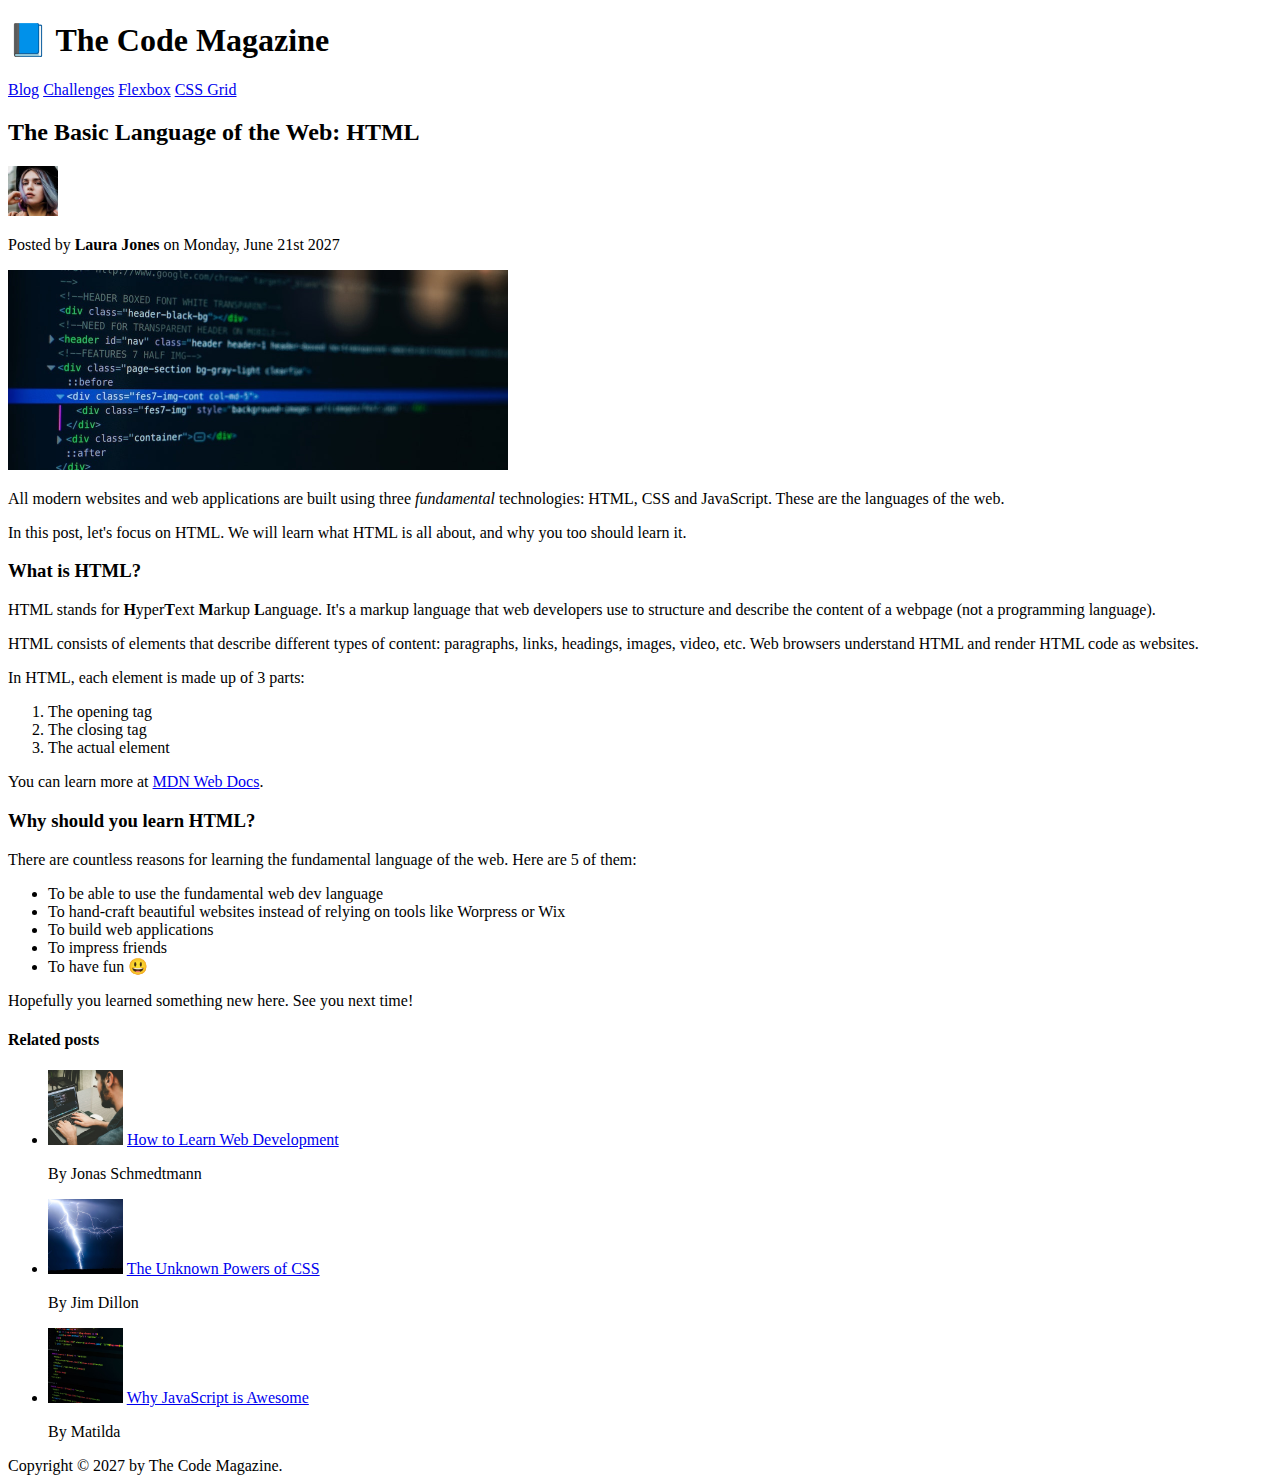
==== index.html @ fe8f7763 "upload all materials which will be used to build the css on; the same as the ones in html-fundamenta" ====
<!DOCTYPE html>
<html lang="en">
  <head>
    <meta charset="UTF-8" />
    <title>The Basic Language of the Web: HTML</title>
  </head>

  <body>
    <!--
    <h1>The Basic Language of the Web: HTML</h1>
    <h2>The Basic Language of the Web: HTML</h2>
    <h3>The Basic Language of the Web: HTML</h3>
    <h4>The Basic Language of the Web: HTML</h4>
    <h5>The Basic Language of the Web: HTML</h5>
    <h6>The Basic Language of the Web: HTML</h6>
    -->

    <header>
      <h1>📘 The Code Magazine</h1>

      <nav>
        <a href="blog.html">Blog</a>
        <a href="#">Challenges</a>
        <a href="#">Flexbox</a>
        <a href="#">CSS Grid</a>
      </nav>
    </header>

    <article>
      <header>
        <h2>The Basic Language of the Web: HTML</h2>

        <img
          src="img/laura-jones.jpg"
          alt="Headshot of Laura Jones"
          height="50"
          width="50"
        />

        <p>Posted by <strong>Laura Jones</strong> on Monday, June 21st 2027</p>

        <img
          src="img/post-img.jpg"
          alt="HTML code on a screen"
          width="500"
          height="200"
        />
      </header>

      <p>
        All modern websites and web applications are built using three
        <em>fundamental</em>
        technologies: HTML, CSS and JavaScript. These are the languages of the
        web.
      </p>

      <p>
        In this post, let's focus on HTML. We will learn what HTML is all about,
        and why you too should learn it.
      </p>

      <h3>What is HTML?</h3>
      <p>
        HTML stands for <strong>H</strong>yper<strong>T</strong>ext
        <strong>M</strong>arkup <strong>L</strong>anguage. It's a markup
        language that web developers use to structure and describe the content
        of a webpage (not a programming language).
      </p>
      <p>
        HTML consists of elements that describe different types of content:
        paragraphs, links, headings, images, video, etc. Web browsers understand
        HTML and render HTML code as websites.
      </p>
      <p>In HTML, each element is made up of 3 parts:</p>

      <ol>
        <li>The opening tag</li>
        <li>The closing tag</li>
        <li>The actual element</li>
      </ol>

      <p>
        You can learn more at
        <a
          href="https://developer.mozilla.org/en-US/docs/Web/HTML"
          target="_blank"
          >MDN Web Docs</a
        >.
      </p>

      <h3>Why should you learn HTML?</h3>

      <p>
        There are countless reasons for learning the fundamental language of the
        web. Here are 5 of them:
      </p>

      <ul>
        <li>To be able to use the fundamental web dev language</li>
        <li>
          To hand-craft beautiful websites instead of relying on tools like
          Worpress or Wix
        </li>
        <li>To build web applications</li>
        <li>To impress friends</li>
        <li>To have fun 😃</li>
      </ul>

      <p>Hopefully you learned something new here. See you next time!</p>
    </article>

    <aside>
      <h4>Related posts</h4>

      <ul>
        <li>
          <img
            src="img/related-1.jpg"
            alt="Person programming"
            width="75"
            width="75"
          />
          <a href="#">How to Learn Web Development</a>
          <p>By Jonas Schmedtmann</p>
        </li>
        <li>
          <img src="img/related-2.jpg" alt="Lightning" width="75" heigth="75" />
          <a href="#">The Unknown Powers of CSS</a>
          <p>By Jim Dillon</p>
        </li>
        <li>
          <img
            src="img/related-3.jpg"
            alt="JavaScript code on a screen"
            width="75"
            height="75"
          />
          <a href="#">Why JavaScript is Awesome</a>
          <p>By Matilda</p>
        </li>
      </ul>
    </aside>

    <footer>Copyright &copy; 2027 by The Code Magazine.</footer>
  </body>
</html>
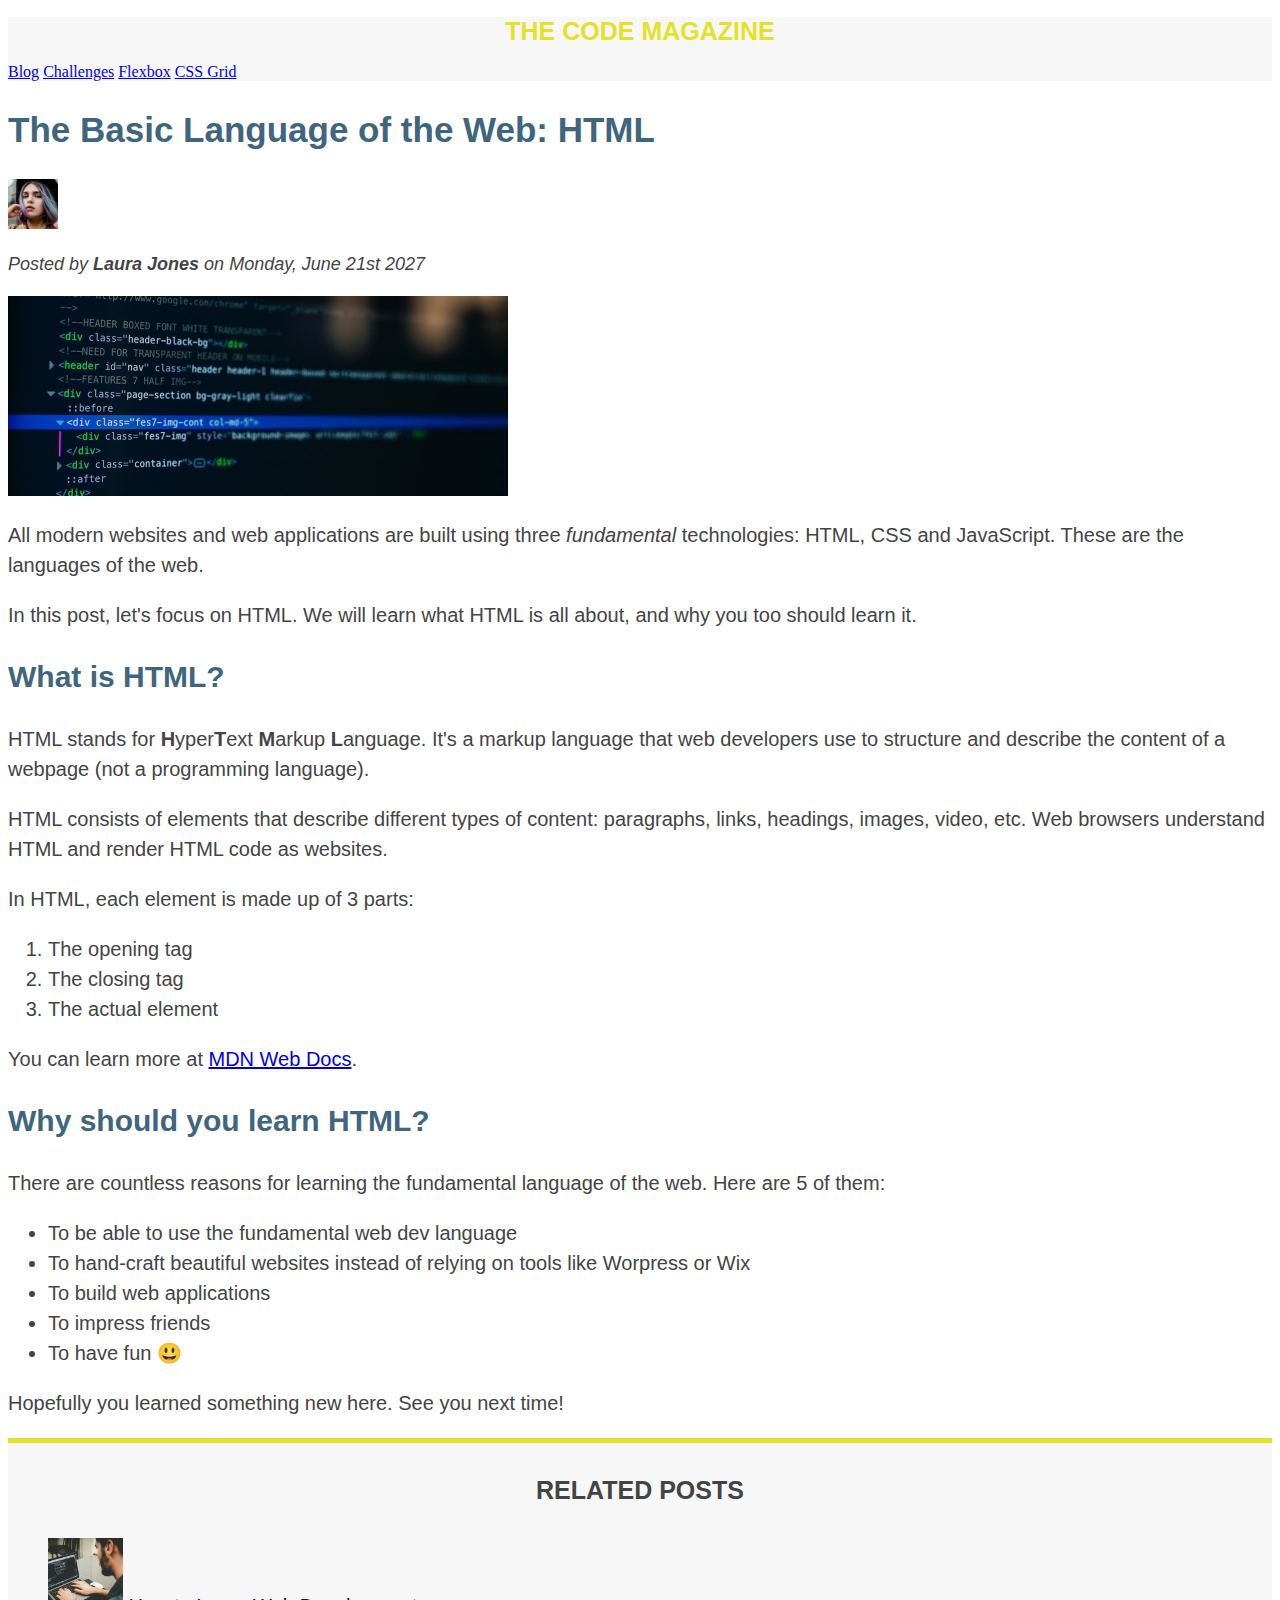
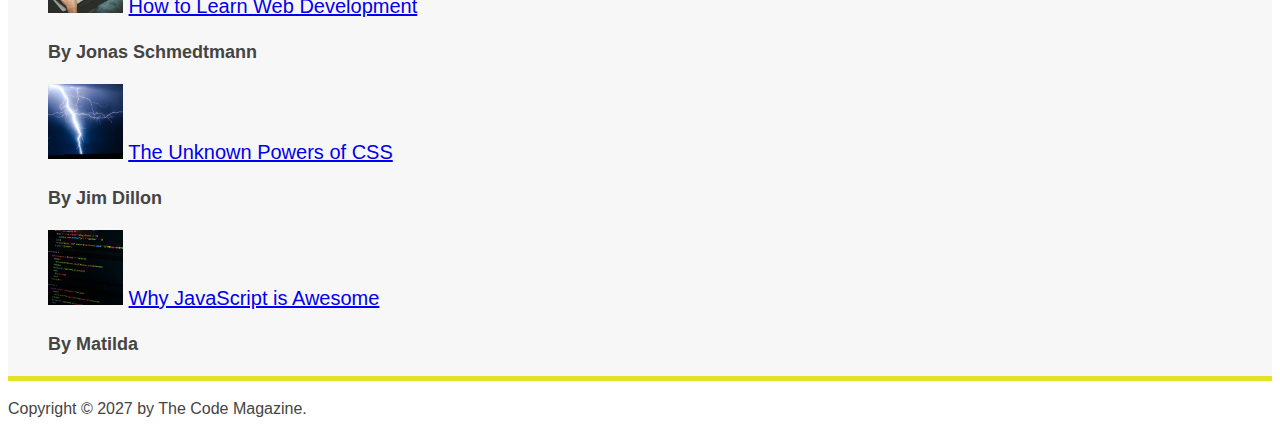
==== commit 0f18f606: "add css code for the style of the website" ====
--- a/index.html
+++ b/index.html
@@ -2,6 +2,9 @@
 <html lang="en">
   <head>
     <meta charset="UTF-8" />
+
+    <link href="style.css" rel="stylesheet" />
+
     <title>The Basic Language of the Web: HTML</title>
   </head>
 
@@ -15,8 +18,8 @@
     <h6>The Basic Language of the Web: HTML</h6>
     -->
 
-    <header>
-      <h1>📘 The Code Magazine</h1>
+    <header class="main-header">
+      <h1>The Code Magazine</h1>
 
       <nav>
         <a href="blog.html">Blog</a>
@@ -37,7 +40,9 @@
           width="50"
         />
 
-        <p>Posted by <strong>Laura Jones</strong> on Monday, June 21st 2027</p>
+        <p id="author">
+          Posted by <strong>Laura Jones</strong> on Monday, June 21st 2027
+        </p>
 
         <img
           src="img/post-img.jpg"
@@ -112,7 +117,7 @@
     <aside>
       <h4>Related posts</h4>
 
-      <ul>
+      <ul class="related">
         <li>
           <img
             src="img/related-1.jpg"
@@ -121,12 +126,12 @@
             width="75"
           />
           <a href="#">How to Learn Web Development</a>
-          <p>By Jonas Schmedtmann</p>
+          <p class="related-author">By Jonas Schmedtmann</p>
         </li>
         <li>
           <img src="img/related-2.jpg" alt="Lightning" width="75" heigth="75" />
           <a href="#">The Unknown Powers of CSS</a>
-          <p>By Jim Dillon</p>
+          <p class="related-author">By Jim Dillon</p>
         </li>
         <li>
           <img
@@ -136,11 +141,13 @@
             height="75"
           />
           <a href="#">Why JavaScript is Awesome</a>
-          <p>By Matilda</p>
+          <p class="related-author">By Matilda</p>
         </li>
       </ul>
     </aside>
 
-    <footer>Copyright &copy; 2027 by The Code Magazine.</footer>
+    <footer>
+      <p id="Copyright">Copyright &copy; 2027 by The Code Magazine.</p>
+    </footer>
   </body>
 </html>
--- a/style.css
+++ b/style.css
@@ -0,0 +1,73 @@
+h1,
+h2,
+h3,
+h4,
+p,
+li {
+  font-family: "Gill Sans", "Gill Sans MT", Calibri, "Trebuchet MS", sans-serif;
+  color: #444;
+}
+/* footer p {
+  font-size: 15px;
+} */
+h2,
+h3 {
+  color: #40657e;
+}
+h1 {
+  font-size: 25px;
+  text-transform: uppercase;
+  font-style: normal;
+  text-align: center;
+  color: #e4e129;
+}
+
+h2 {
+  font-size: 35px;
+}
+
+h3 {
+  font-size: 30px;
+}
+
+h4 {
+  font-size: 25px;
+
+  text-transform: uppercase;
+  text-align: center;
+}
+
+p {
+  font-size: 20px;
+  line-height: 1.5;
+}
+li {
+  font-size: 20px;
+  line-height: 1.5;
+}
+/*article header p {
+  font-style: italic;
+}*/
+#author {
+  font-style: italic;
+  font-size: 18px;
+}
+#Copyright {
+  font-size: 16px;
+}
+.related-author {
+  font-size: 18px;
+  font-weight: bold;
+}
+.related {
+  list-style: none;
+}
+
+.main-header {
+  background-color: #f7f7f7;
+}
+aside {
+  background-color: #f7f7f7;
+  border-top: 5px solid #e4e129;
+  border-bottom: 5px solid #e4e129;
+}
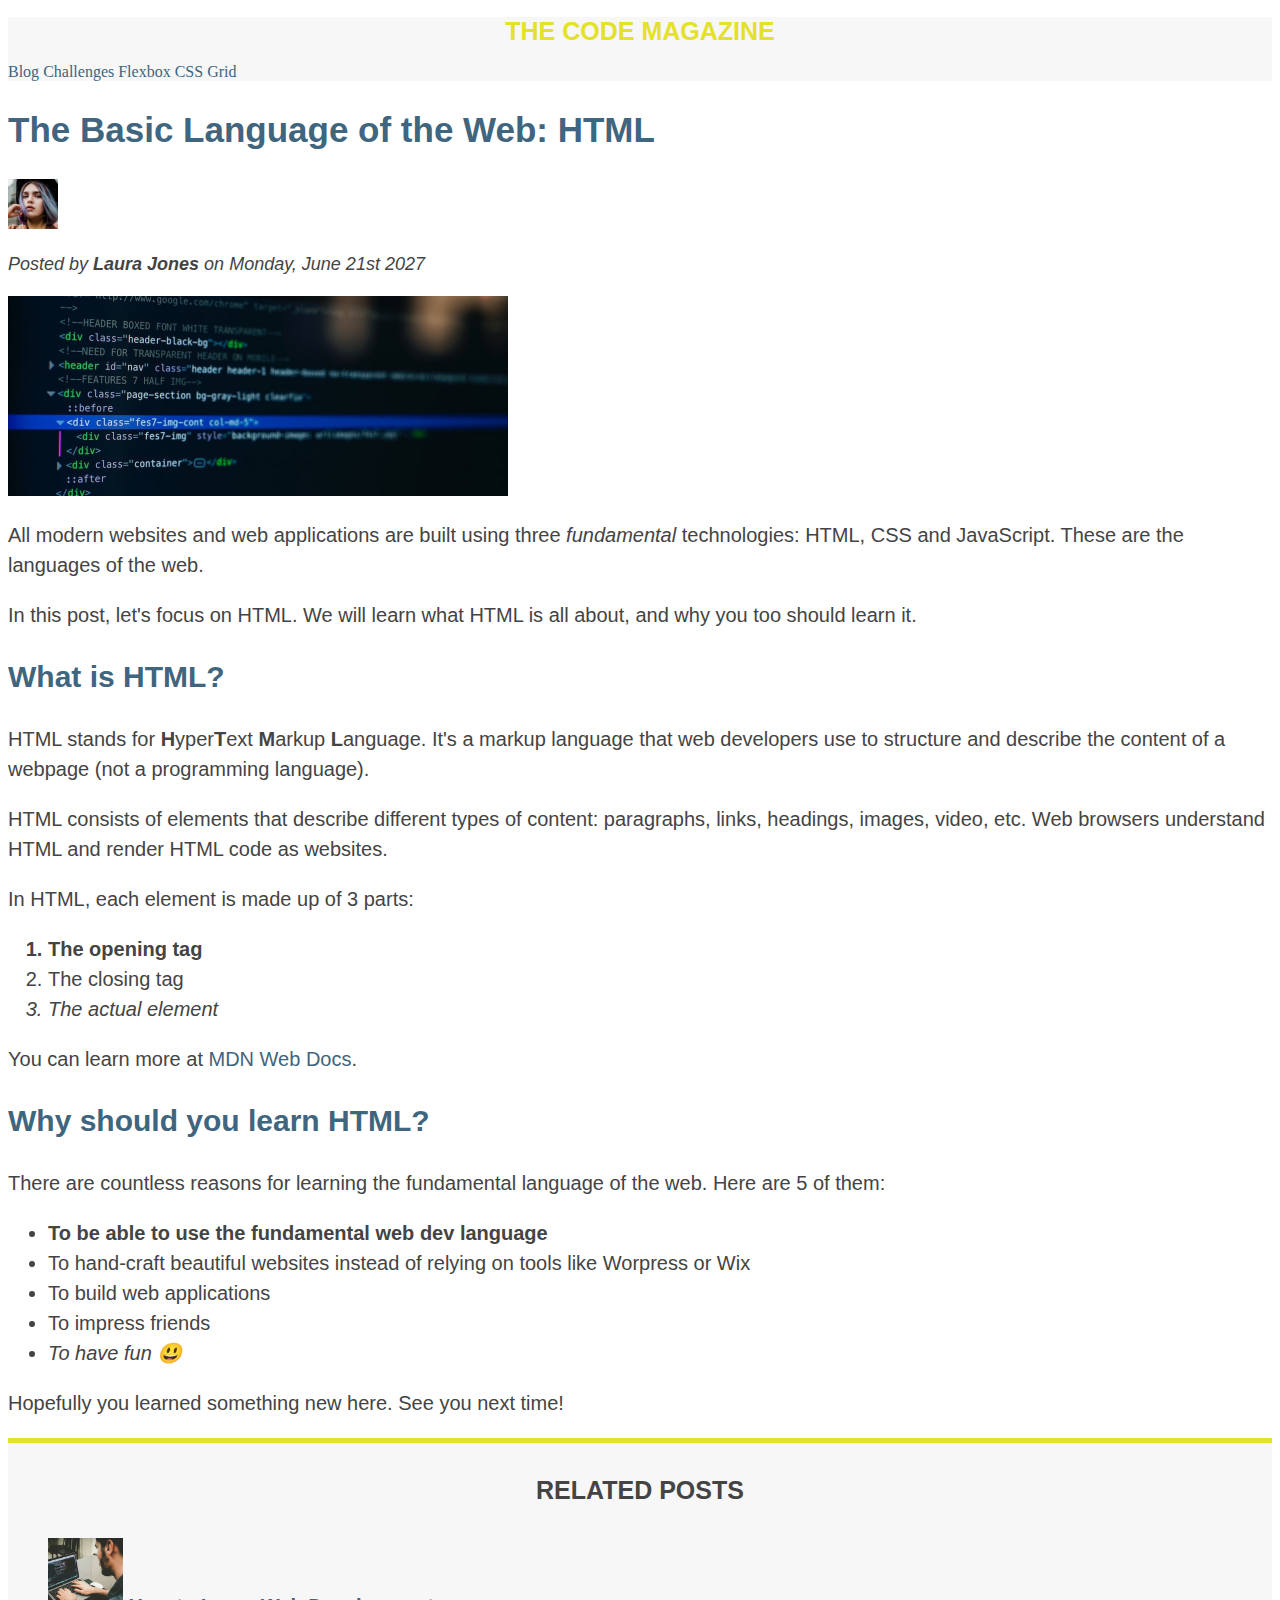
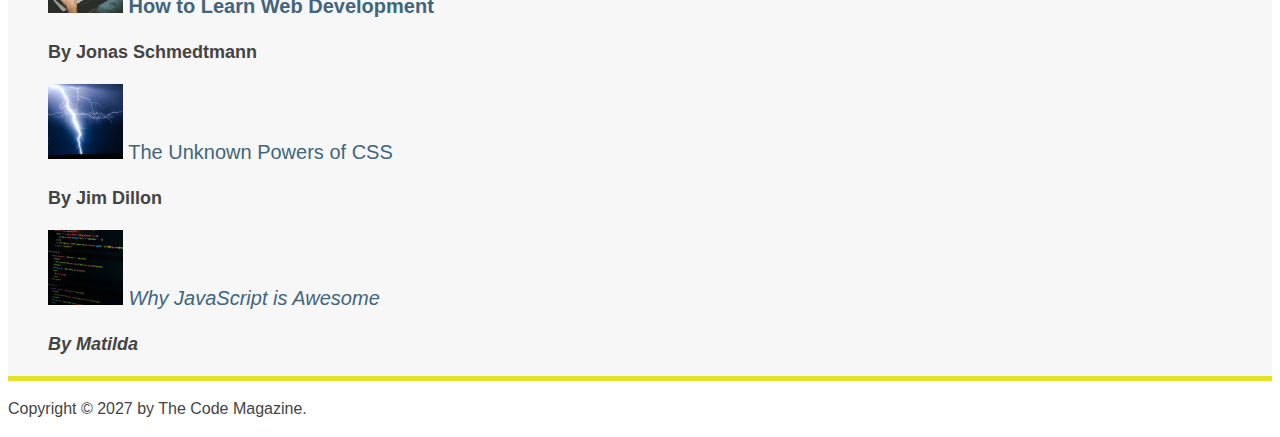
==== commit 67747fee: "add challenge css and make changes to style.css" ====
--- a/index.html
+++ b/index.html
@@ -79,7 +79,7 @@
       <p>In HTML, each element is made up of 3 parts:</p>
 
       <ol>
-        <li>The opening tag</li>
+        <li class="first-li">The opening tag</li>
         <li>The closing tag</li>
         <li>The actual element</li>
       </ol>
@@ -101,7 +101,9 @@
       </p>
 
       <ul>
-        <li>To be able to use the fundamental web dev language</li>
+        <li class="first-li">
+          To be able to use the fundamental web dev language
+        </li>
         <li>
           To hand-craft beautiful websites instead of relying on tools like
           Worpress or Wix
--- a/style.css
+++ b/style.css
@@ -4,7 +4,7 @@
 h4,
 p,
 li {
-  font-family: "Gill Sans", "Gill Sans MT", Calibri, "Trebuchet MS", sans-serif;
+  font-family: sans-serif;
   color: #444;
 }
 /* footer p {
@@ -71,3 +71,33 @@
   border-top: 5px solid #e4e129;
   border-bottom: 5px solid #e4e129;
 }
+/* .first-li {
+  font-weight: bold;
+} */
+li:first-child {
+  font-weight: bold;
+}
+li:last-child {
+  font-style: italic;
+}
+li:nth-child(even) {
+  /* color: red; */
+}
+/* Styling links */
+a:link {
+  color: #40657e;
+  text-decoration: none;
+}
+a:visited {
+  /* color:#777 */
+  color: #40657e;
+}
+a:hover {
+  color: #03446e;
+  font-weight: bold;
+  text-decoration: underline #03446e;
+}
+a:active {
+  background-color: #03446e;
+  font-style: italic;
+}
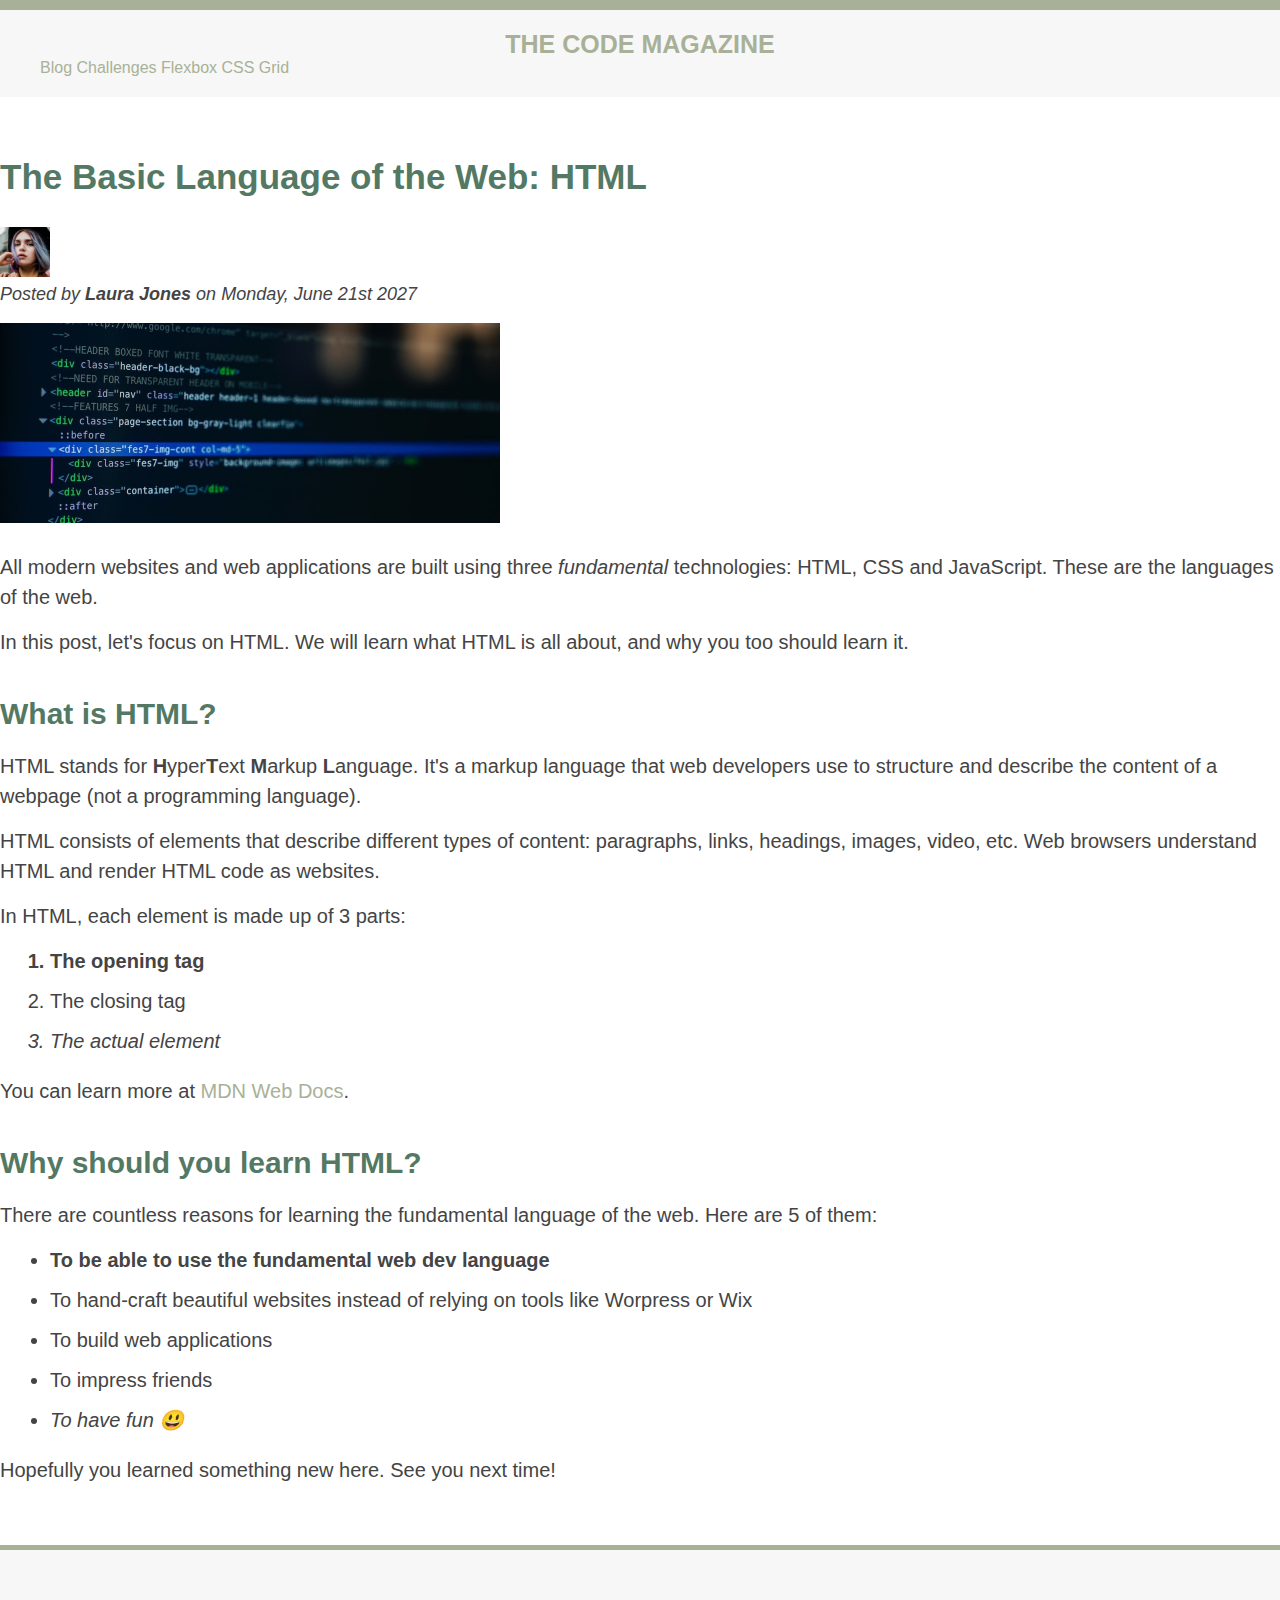
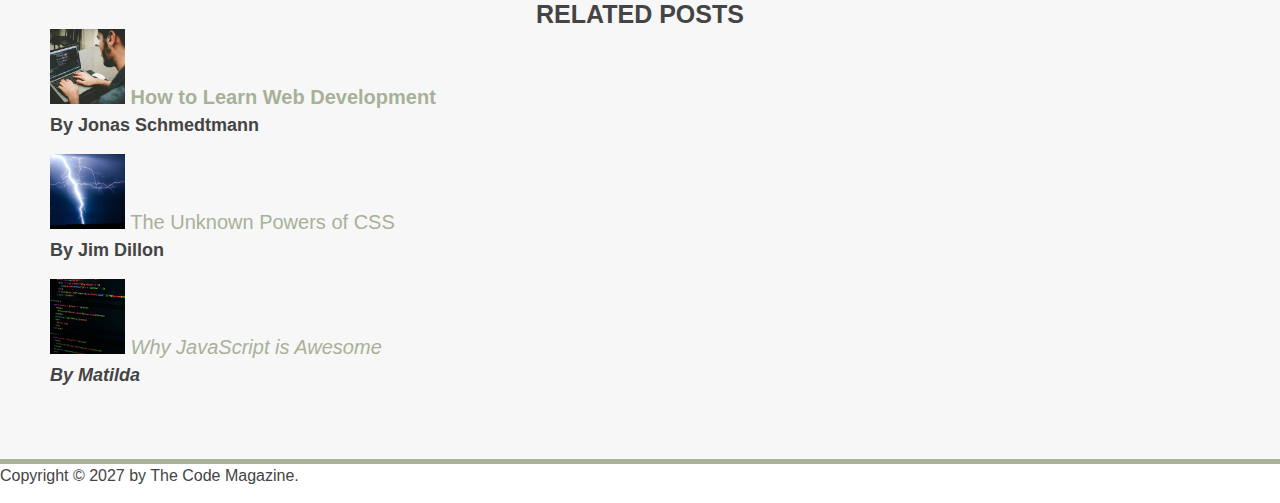
==== commit bf0feb95: "adding padding and margins" ====
--- a/index.html
+++ b/index.html
@@ -30,7 +30,7 @@
     </header>
 
     <article>
-      <header>
+      <header class="post-header">
         <h2>The Basic Language of the Web: HTML</h2>
 
         <img
--- a/style.css
+++ b/style.css
@@ -7,27 +7,59 @@
   font-family: sans-serif;
   color: #444;
 }
+* {
+  margin: 0;
+  padding: 0;
+}
+body {
+  color: #444;
+  font-family: sans-serif;
+  border-top: 10px solid #a8b198;
+}
+.main-header {
+  background-color: #f7f7f7;
+  /* padding: 20px;
+  padding-left: 40px;
+  padding-right: 40px; */
+  padding: 20px 40px;
+  margin-bottom: 60px;
+}
+.post-header {
+  margin-bottom: 25px;
+}
+aside {
+  background-color: #f7f7f7;
+  border-top: 5px solid #a8b198;
+  border-bottom: 5px solid #a8b198;
+  padding: 50px 0;
+}
+article {
+  margin-bottom: 60px;
+}
 /* footer p {
   font-size: 15px;
 } */
 h2,
 h3 {
-  color: #40657e;
+  color: #537964;
 }
 h1 {
   font-size: 25px;
   text-transform: uppercase;
   font-style: normal;
   text-align: center;
-  color: #e4e129;
+  color: #a8b198;
 }
 
 h2 {
   font-size: 35px;
+  margin-bottom: 30px;
 }
 
 h3 {
   font-size: 30px;
+  margin-bottom: 20px;
+  margin-top: 40px;
 }
 
 h4 {
@@ -40,10 +72,20 @@
 p {
   font-size: 20px;
   line-height: 1.5;
+  margin-bottom: 15px;
+}
+ul,
+ol {
+  margin-left: 50px;
+  margin-bottom: 20px;
 }
 li {
   font-size: 20px;
   line-height: 1.5;
+  margin-bottom: 10px;
+}
+li:last-child {
+  margin-bottom: 0;
 }
 /*article header p {
   font-style: italic;
@@ -63,14 +105,6 @@
   list-style: none;
 }
 
-.main-header {
-  background-color: #f7f7f7;
-}
-aside {
-  background-color: #f7f7f7;
-  border-top: 5px solid #e4e129;
-  border-bottom: 5px solid #e4e129;
-}
 /* .first-li {
   font-weight: bold;
 } */
@@ -85,19 +119,19 @@
 }
 /* Styling links */
 a:link {
-  color: #40657e;
+  color: #a8b198;
   text-decoration: none;
 }
 a:visited {
   /* color:#777 */
-  color: #40657e;
+  color: #a8b198;
 }
 a:hover {
-  color: #03446e;
+  color: #537964;
   font-weight: bold;
-  text-decoration: underline #03446e;
+  text-decoration: underline #537964;
 }
 a:active {
-  background-color: #03446e;
+  background-color: #537964;
   font-style: italic;
 }
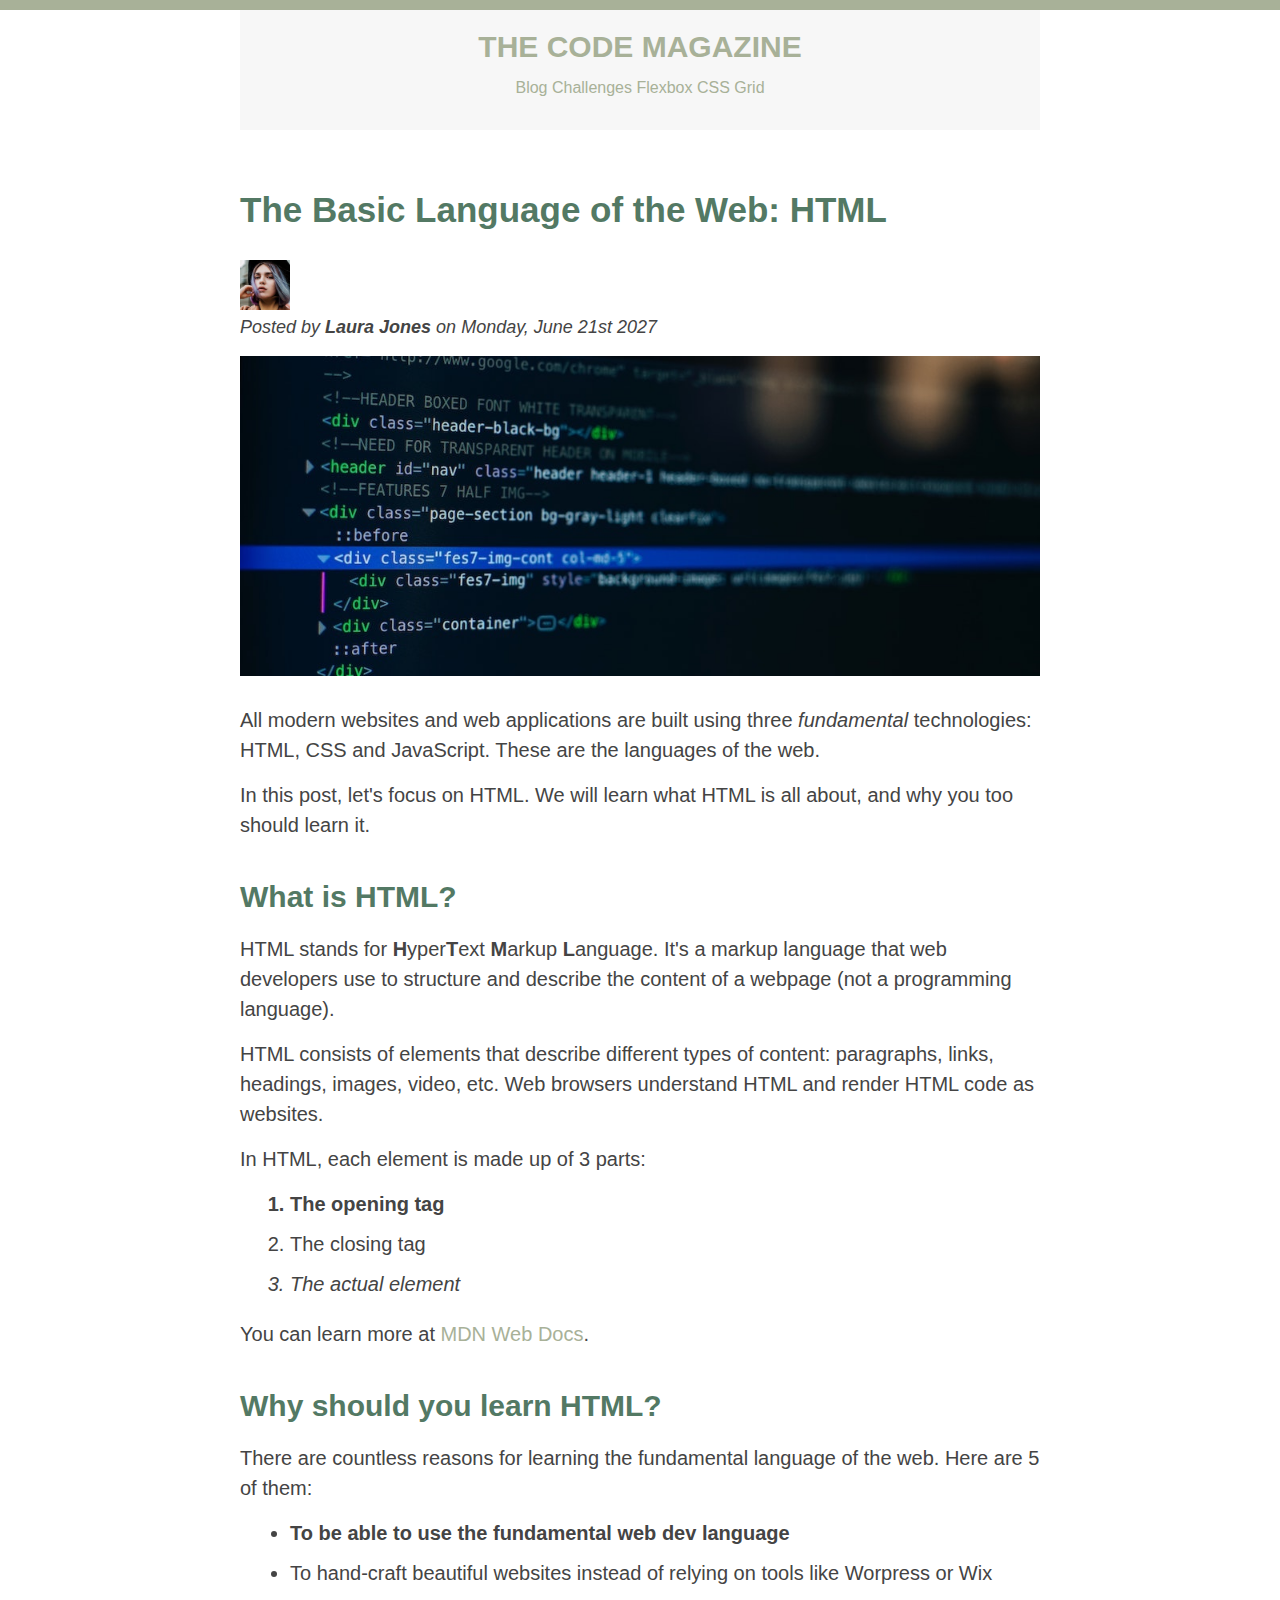
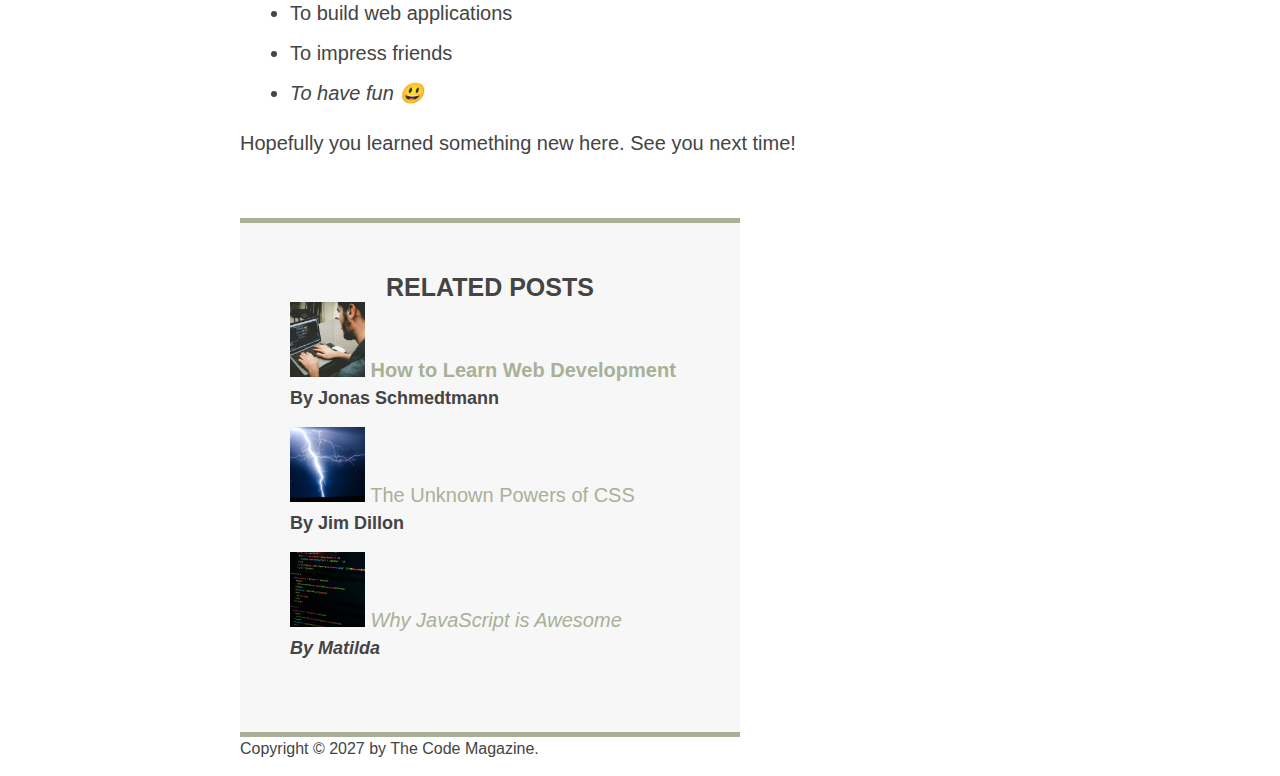
==== commit 794d27cb: "add left and right margins and center the content" ====
--- a/index.html
+++ b/index.html
@@ -17,139 +17,146 @@
     <h5>The Basic Language of the Web: HTML</h5>
     <h6>The Basic Language of the Web: HTML</h6>
     -->
+    <div class="container">
+      <header class="main-header">
+        <h1>The Code Magazine</h1>
 
-    <header class="main-header">
-      <h1>The Code Magazine</h1>
+        <nav>
+          <a href="blog.html">Blog</a>
+          <a href="#">Challenges</a>
+          <a href="#">Flexbox</a>
+          <a href="#">CSS Grid</a>
+        </nav>
+      </header>
 
-      <nav>
-        <a href="blog.html">Blog</a>
-        <a href="#">Challenges</a>
-        <a href="#">Flexbox</a>
-        <a href="#">CSS Grid</a>
-      </nav>
-    </header>
+      <article>
+        <header class="post-header">
+          <h2>The Basic Language of the Web: HTML</h2>
 
-    <article>
-      <header class="post-header">
-        <h2>The Basic Language of the Web: HTML</h2>
+          <img
+            src="img/laura-jones.jpg"
+            alt="Headshot of Laura Jones"
+            height="50"
+            width="50"
+          />
 
-        <img
-          src="img/laura-jones.jpg"
-          alt="Headshot of Laura Jones"
-          height="50"
-          width="50"
-        />
+          <p id="author">
+            Posted by <strong>Laura Jones</strong> on Monday, June 21st 2027
+          </p>
 
-        <p id="author">
-          Posted by <strong>Laura Jones</strong> on Monday, June 21st 2027
+          <img
+            class="main-img"
+            src="img/post-img.jpg"
+            alt="HTML code on a screen"
+            width="500"
+            height="200"
+          />
+        </header>
+
+        <p>
+          All modern websites and web applications are built using three
+          <em>fundamental</em>
+          technologies: HTML, CSS and JavaScript. These are the languages of the
+          web.
         </p>
 
-        <img
-          src="img/post-img.jpg"
-          alt="HTML code on a screen"
-          width="500"
-          height="200"
-        />
-      </header>
+        <p>
+          In this post, let's focus on HTML. We will learn what HTML is all
+          about, and why you too should learn it.
+        </p>
 
-      <p>
-        All modern websites and web applications are built using three
-        <em>fundamental</em>
-        technologies: HTML, CSS and JavaScript. These are the languages of the
-        web.
-      </p>
+        <h3>What is HTML?</h3>
+        <p>
+          HTML stands for <strong>H</strong>yper<strong>T</strong>ext
+          <strong>M</strong>arkup <strong>L</strong>anguage. It's a markup
+          language that web developers use to structure and describe the content
+          of a webpage (not a programming language).
+        </p>
+        <p>
+          HTML consists of elements that describe different types of content:
+          paragraphs, links, headings, images, video, etc. Web browsers
+          understand HTML and render HTML code as websites.
+        </p>
+        <p>In HTML, each element is made up of 3 parts:</p>
 
-      <p>
-        In this post, let's focus on HTML. We will learn what HTML is all about,
-        and why you too should learn it.
-      </p>
+        <ol>
+          <li class="first-li">The opening tag</li>
+          <li>The closing tag</li>
+          <li>The actual element</li>
+        </ol>
 
-      <h3>What is HTML?</h3>
-      <p>
-        HTML stands for <strong>H</strong>yper<strong>T</strong>ext
-        <strong>M</strong>arkup <strong>L</strong>anguage. It's a markup
-        language that web developers use to structure and describe the content
-        of a webpage (not a programming language).
-      </p>
-      <p>
-        HTML consists of elements that describe different types of content:
-        paragraphs, links, headings, images, video, etc. Web browsers understand
-        HTML and render HTML code as websites.
-      </p>
-      <p>In HTML, each element is made up of 3 parts:</p>
+        <p>
+          You can learn more at
+          <a
+            href="https://developer.mozilla.org/en-US/docs/Web/HTML"
+            target="_blank"
+            >MDN Web Docs</a
+          >.
+        </p>
 
-      <ol>
-        <li class="first-li">The opening tag</li>
-        <li>The closing tag</li>
-        <li>The actual element</li>
-      </ol>
+        <h3>Why should you learn HTML?</h3>
 
-      <p>
-        You can learn more at
-        <a
-          href="https://developer.mozilla.org/en-US/docs/Web/HTML"
-          target="_blank"
-          >MDN Web Docs</a
-        >.
-      </p>
+        <p>
+          There are countless reasons for learning the fundamental language of
+          the web. Here are 5 of them:
+        </p>
 
-      <h3>Why should you learn HTML?</h3>
+        <ul>
+          <li class="first-li">
+            To be able to use the fundamental web dev language
+          </li>
+          <li>
+            To hand-craft beautiful websites instead of relying on tools like
+            Worpress or Wix
+          </li>
+          <li>To build web applications</li>
+          <li>To impress friends</li>
+          <li>To have fun 😃</li>
+        </ul>
 
-      <p>
-        There are countless reasons for learning the fundamental language of the
-        web. Here are 5 of them:
-      </p>
+        <p>Hopefully you learned something new here. See you next time!</p>
+      </article>
 
-      <ul>
-        <li class="first-li">
-          To be able to use the fundamental web dev language
-        </li>
-        <li>
-          To hand-craft beautiful websites instead of relying on tools like
-          Worpress or Wix
-        </li>
-        <li>To build web applications</li>
-        <li>To impress friends</li>
-        <li>To have fun 😃</li>
-      </ul>
+      <aside>
+        <h4>Related posts</h4>
 
-      <p>Hopefully you learned something new here. See you next time!</p>
-    </article>
+        <ul class="related">
+          <li>
+            <img
+              src="img/related-1.jpg"
+              alt="Person programming"
+              width="75"
+              width="75"
+            />
+            <a href="#">How to Learn Web Development</a>
+            <p class="related-author">By Jonas Schmedtmann</p>
+          </li>
+          <li>
+            <img
+              src="img/related-2.jpg"
+              alt="Lightning"
+              width="75"
+              heigth="75"
+            />
+            <a href="#">The Unknown Powers of CSS</a>
+            <p class="related-author">By Jim Dillon</p>
+          </li>
+          <li>
+            <img
+              src="img/related-3.jpg"
+              alt="JavaScript code on a screen"
+              width="75"
+              height="75"
+            />
+            <a href="#">Why JavaScript is Awesome</a>
+            <p class="related-author">By Matilda</p>
+          </li>
+        </ul>
+      </aside>
 
-    <aside>
-      <h4>Related posts</h4>
-
-      <ul class="related">
-        <li>
-          <img
-            src="img/related-1.jpg"
-            alt="Person programming"
-            width="75"
-            width="75"
-          />
-          <a href="#">How to Learn Web Development</a>
-          <p class="related-author">By Jonas Schmedtmann</p>
-        </li>
-        <li>
-          <img src="img/related-2.jpg" alt="Lightning" width="75" heigth="75" />
-          <a href="#">The Unknown Powers of CSS</a>
-          <p class="related-author">By Jim Dillon</p>
-        </li>
-        <li>
-          <img
-            src="img/related-3.jpg"
-            alt="JavaScript code on a screen"
-            width="75"
-            height="75"
-          />
-          <a href="#">Why JavaScript is Awesome</a>
-          <p class="related-author">By Matilda</p>
-        </li>
-      </ul>
-    </aside>
-
-    <footer>
-      <p id="Copyright">Copyright &copy; 2027 by The Code Magazine.</p>
-    </footer>
+      <footer>
+        <p id="Copyright">Copyright &copy; 2027 by The Code Magazine.</p>
+      </footer>
+    </div>
   </body>
 </html>
--- a/style.css
+++ b/style.css
@@ -16,6 +16,12 @@
   font-family: sans-serif;
   border-top: 10px solid #a8b198;
 }
+.container {
+  width: 800px;
+  /* margin-left: auto;
+  margin-right: auto; */
+  margin: 0 auto;
+}
 .main-header {
   background-color: #f7f7f7;
   /* padding: 20px;
@@ -23,6 +29,8 @@
   padding-right: 40px; */
   padding: 20px 40px;
   margin-bottom: 60px;
+  height: 80px;
+  text-align: center;
 }
 .post-header {
   margin-bottom: 25px;
@@ -32,6 +40,7 @@
   border-top: 5px solid #a8b198;
   border-bottom: 5px solid #a8b198;
   padding: 50px 0;
+  width: 500px;
 }
 article {
   margin-bottom: 60px;
@@ -44,11 +53,12 @@
   color: #537964;
 }
 h1 {
-  font-size: 25px;
+  font-size: 30px;
   text-transform: uppercase;
   font-style: normal;
   text-align: center;
   color: #a8b198;
+  margin-bottom: 15px;
 }
 
 h2 {
@@ -94,6 +104,10 @@
   font-style: italic;
   font-size: 18px;
 }
+.main-img {
+  width: 100%;
+  height: auto;
+}
 #Copyright {
   font-size: 16px;
 }
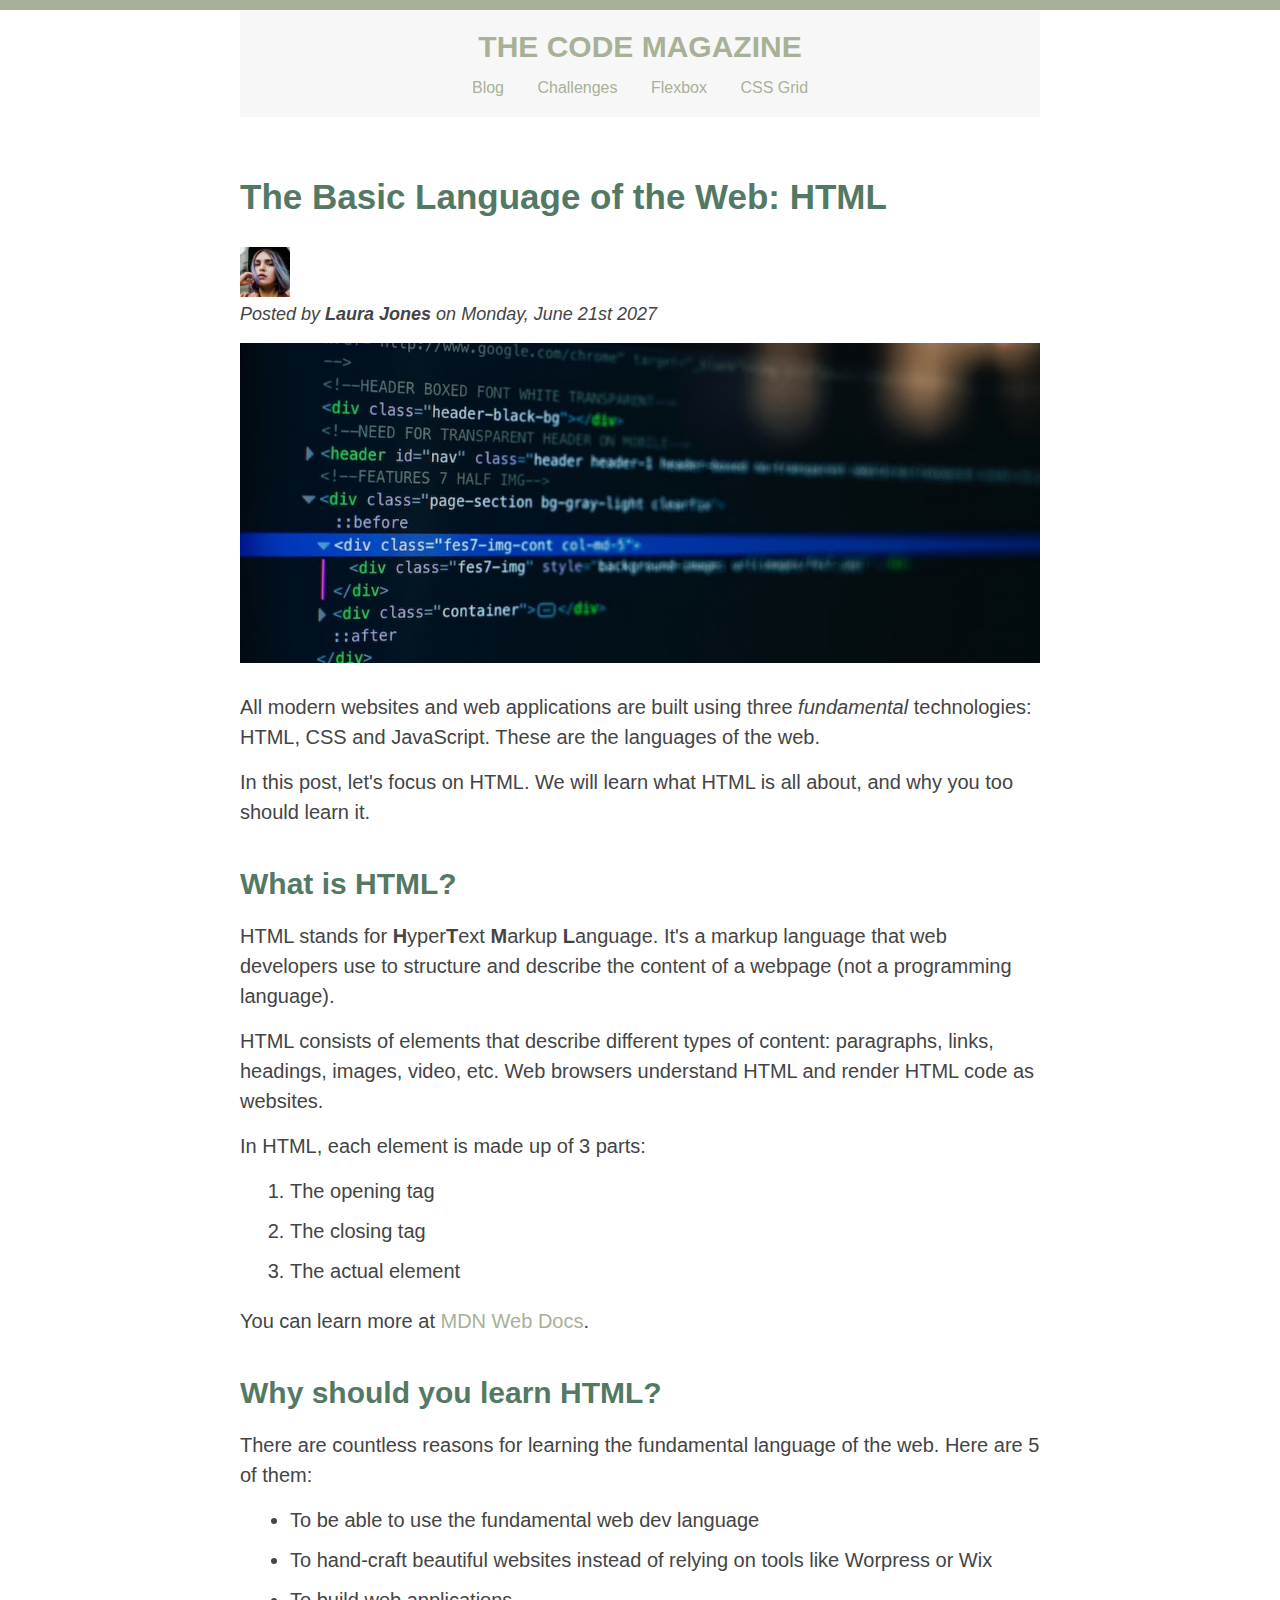
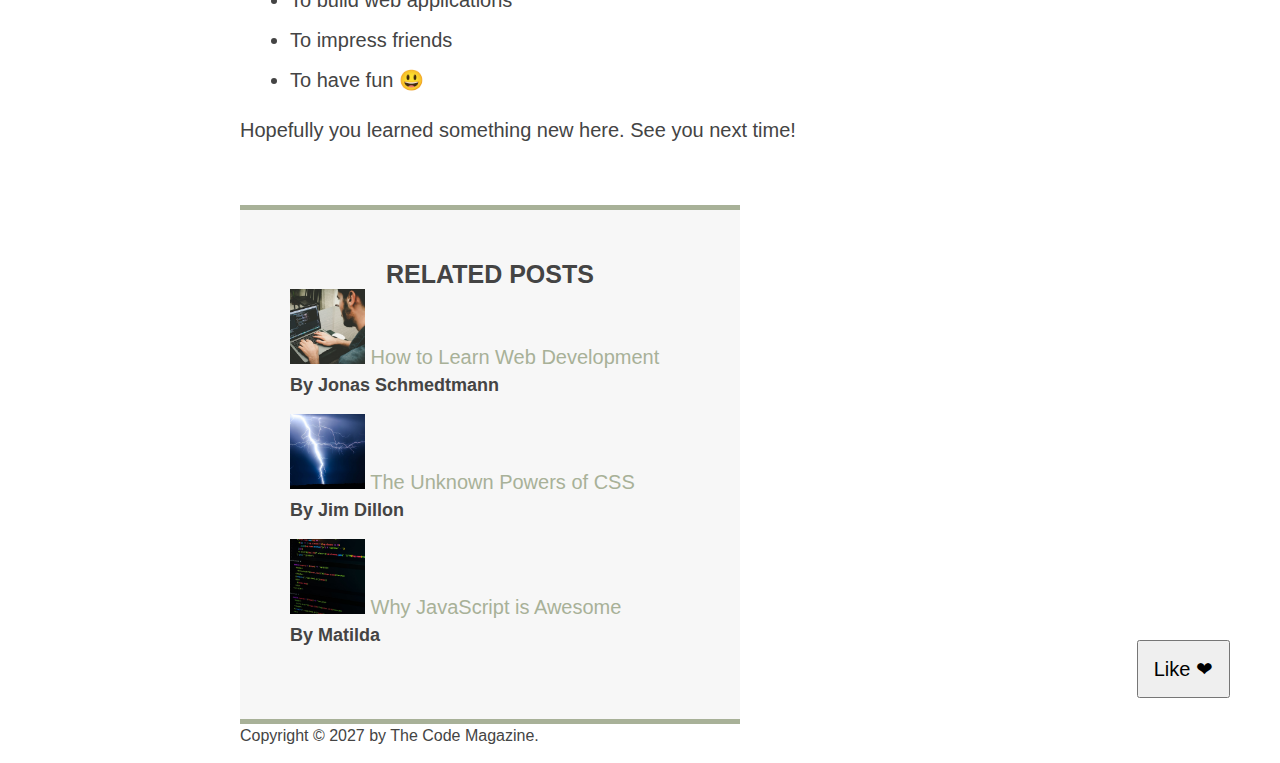
==== commit dcb990f7: "add like button" ====
--- a/index.html
+++ b/index.html
@@ -158,5 +158,6 @@
         <p id="Copyright">Copyright &copy; 2027 by The Code Magazine.</p>
       </footer>
     </div>
+    <button>Like ❤</button>
   </body>
 </html>
--- a/style.css
+++ b/style.css
@@ -15,6 +15,7 @@
   color: #444;
   font-family: sans-serif;
   border-top: 10px solid #a8b198;
+  position: relative;
 }
 .container {
   width: 800px;
@@ -29,7 +30,7 @@
   padding-right: 40px; */
   padding: 20px 40px;
   margin-bottom: 60px;
-  height: 80px;
+  /* height: 80px; */
   text-align: center;
 }
 .post-header {
@@ -45,9 +46,7 @@
 article {
   margin-bottom: 60px;
 }
-/* footer p {
-  font-size: 15px;
-} */
+/* SMALLER CONTAINERS */
 h2,
 h3 {
   color: #537964;
@@ -118,10 +117,30 @@
 .related {
   list-style: none;
 }
+nav a:link {
+  /* background-color: rebeccapurple;
+  margin: 20px;
+  padding: 20px;
 
+  display: block; */
+  margin-right: 29px;
+}
+nav a:link:last-child {
+  margin-right: 0;
+}
+
+button {
+  font-size: 20px;
+  padding: 15px;
+  cursor: pointer;
+
+  position: absolute;
+  bottom: 50px;
+  right: 50px;
+}
 /* .first-li {
   font-weight: bold;
-} */
+} 
 li:first-child {
   font-weight: bold;
 }
@@ -129,9 +148,10 @@
   font-style: italic;
 }
 li:nth-child(even) {
-  /* color: red; */
-}
-/* Styling links */
+   color: red; 
+ } 
+
+Styling links */
 a:link {
   color: #a8b198;
   text-decoration: none;
